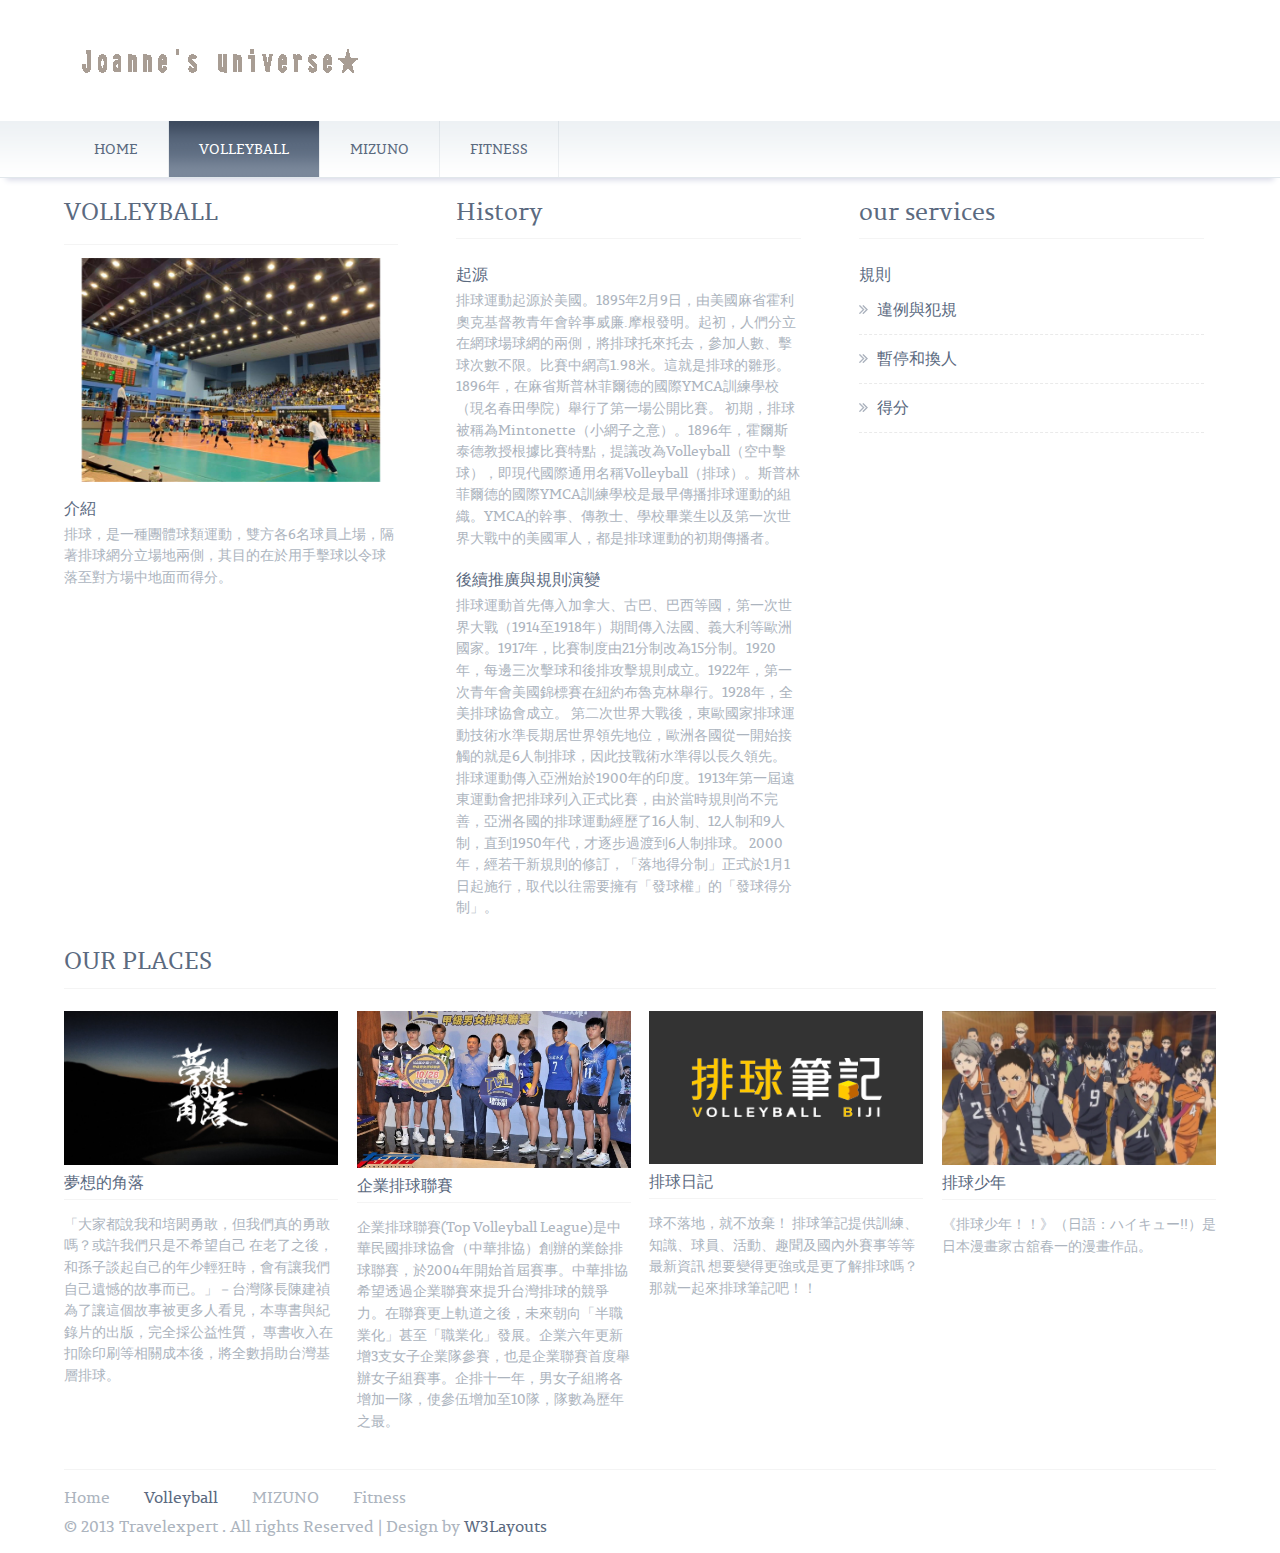
==== about.html @ 2498130f "B10456019" ====
<!--
Author: W3layouts
Author URL: http://w3layouts.com
License: Creative Commons Attribution 3.0 Unported
License URL: http://creativecommons.org/licenses/by/3.0/
-->
<!DOCTYPE HTML>
<html>
	<head>
		<title>Joanne's universe ♥</title>
		<link href="css/style.css" rel="stylesheet" type="text/css"  media="all" />
        <link rel="stylesheet" type="text/css" href="css/style1.css" />
        <link href='//fonts.googleapis.com/css?family=Open+Sans+Condensed:300|Playfair+Display:400italic' rel='stylesheet' type='text/css' />
	</head>
	<body>
		
		<!----start-wrap--->
		<div class="wrap">
			<!----start-header--->
			<div class="header">
				<!----start-logo--->
				<div class="logo">
					<a href="index.html"><img src="images/logo.png" title="logo" /></a>
				</div>
				<!----End-logo--->
				<!----start-contactinfo--->
				
				<div class="clear"> </div>
				<!----End-contactinfo--->
				</div>
				</div>
				<!----End-header--->
				<!---start-top-nav---->
				<div class="top-nav">
					<div class="wrap">
						<ul>
							<li><a href="index.html">Home</a></li>
							<li class="active"><a href="about.html">Volleyball</a></li>
							<li><a href="services.html">MIZUNO</a></li>
							<li><a href="pakages.html">Fitness</a></li>
							<div class="clear"> </div>
						</ul>
					</div>
				</div>
				<!---End-top-nav---->
				<!---start-content----->
				<div class="wrap">
					<div class="content">
						<div class="about-topgrid1">
											<h3>VOLLEYBALL</h3>
											<img src="images/03.jpg" title="name">
											<h4>介紹</h4>
											<p>排球，是一種團體球類運動，雙方各6名球員上場，隔著排球網分立場地兩側，其目的在於用手擊球以令球落至對方場中地面而得分。</p>
										</div>
						<div class="about-histore">
										<h3>History</h3>
										<h4>起源</h4>
										<p>排球運動起源於美國。1895年2月9日，由美國麻省霍利奧克基督教青年會幹事威廉.摩根發明。起初，人們分立在網球場球網的兩側，將排球托來托去，參加人數、擊球次數不限。比賽中網高1.98米。這就是排球的雛形。1896年，在麻省斯普林菲爾德的國際YMCA訓練學校（現名春田學院）舉行了第一場公開比賽。

												初期，排球被稱為Mintonette（小網子之意）。1896年，霍爾斯泰德教授根據比賽特點，提議改為Volleyball（空中擊球），即現代國際通用名稱Volleyball（排球）。斯普林菲爾德的國際YMCA訓練學校是最早傳播排球運動的組織。YMCA的幹事、傳教士、學校畢業生以及第一次世界大戰中的美國軍人，都是排球運動的初期傳播者。
												</p>
										<h4>後續推廣與規則演變</h4>
										<p>排球運動首先傳入加拿大、古巴、巴西等國，第一次世界大戰（1914至1918年）期間傳入法國、義大利等歐洲國家。1917年，比賽制度由21分制改為15分制。1920年，每邊三次擊球和後排攻擊規則成立。1922年，第一次青年會美國錦標賽在紐約布魯克林舉行。1928年，全美排球協會成立。

												第二次世界大戰後，東歐國家排球運動技術水準長期居世界領先地位，歐洲各國從一開始接觸的就是6人制排球，因此技戰術水準得以長久領先。
												
												排球運動傳入亞洲始於1900年的印度。1913年第一屆遠東運動會把排球列入正式比賽，由於當時規則尚不完善，亞洲各國的排球運動經歷了16人制、12人制和9人制，直到1950年代，才逐步過渡到6人制排球。
												
												2000年，經若干新規則的修訂，「落地得分制」正式於1月1日起施行，取代以往需要擁有「發球權」的「發球得分制」。
												</p>
										<!--<div class="historey-lines">
											<ul>
												<li><span>2010 &nbsp;-</span></li>
												<li><p>Lorem ipsum dolor sit amet, consectetuer adipiscing elit. Praesent vestibulum molestie lacus. Aeonummy hendrerit mauris. Phasellus porta. Fusce suscipit varius mi.</p></li>
												<div class="clear"> </div>
											</ul>
										</div>
										<div class="historey-lines">
											<ul>
												<li><span>2010 &nbsp;-</span></li>
												<li><p>Lorem ipsum dolor sit amet, consectetuer adipiscing elit. Praesent vestibulum molestie lacus. Aeonummy hendrerit mauris. Phasellus porta. Fusce suscipit varius mi.</p></li>
												<div class="clear"> </div>
											</ul>
										</div>
										<div class="historey-lines">
											<ul>
												<li><span>2010 &nbsp;-</span></li>
												<li><p>Lorem ipsum dolor sit amet, consectetuer adipiscing elit. Praesent vestibulum molestie lacus. Aeonummy hendrerit mauris. Phasellus porta. Fusce suscipit varius mi.</p></li>
												<div class="clear"> </div>
											</ul>
										</div>
										<div class="historey-lines">
											<ul>
												<li><span>2010 &nbsp;-</span></li>
												<li><p>Lorem ipsum dolor sit amet, consectetuer adipiscing elit. Praesent vestibulum molestie lacus. Aeonummy hendrerit mauris. Phasellus porta. Fusce suscipit varius mi.</p></li>
												<div class="clear"> </div>
											</ul>
										</div>
										<div class="historey-lines">
											<ul>
												<li><span>2010 &nbsp;-</span></li>
												<li><p>Lorem ipsum dolor sit amet, consectetuer adipiscing elit. Praesent vestibulum molestie lacus. Aeonummy hendrerit mauris. Phasellus porta. Fusce suscipit varius mi.</p></li>
												<div class="clear"> </div>
											</ul>
										</div>
										<div class="clear"> </div>-->
									</div>
						<div class="about-services">
										<h3>our services</h3>
										<h4>規則</h4>
										<!--<p>Praesent vestibulum molestie lacus. Aeonummy hendrerit mauris. Phasellus porta. Fusce suscipit varius mi. Morbi nunc odio, gida at, cursus nec, luctus a, lorem. Maecenas tristique orci ac sem. Duis ultricies pharetra magna. Donec accumsan malesuada orci. Donec sit amet eros.</p>-->
										<ul>
											<li><a href="#">違例與犯規</a></li>
											<li><a href="#">暫停和換人</a></li>
											<li><a href="#">得分</a></li>											
											<div class="clear"> </div>
										</ul>
									</div> 
									<div class="clear"> </div>
									<div class="ourteam">
										<h3>Our Places</h3>
										<div class="section group">
											<div class="grid_1_of_4 images_1_of_4">
												 <a href="https://www.youtube.com/channel/UC0bbcQIhD08zUk9poI3UHTw"><img src="images/t1.jpg"></a>
												 <h3>夢想的角落 </h3>
												 <p>「大家都說我和培閎勇敢，但我們真的勇敢嗎？或許我們只是不希望自己
														在老了之後，和孫子談起自己的年少輕狂時，會有讓我們自己遺憾的故事而已。」－台灣隊長陳建禎
														為了讓這個故事被更多人看見，本專書與紀錄片的出版，完全採公益性質，
														專書收入在扣除印刷等相關成本後，將全數捐助台灣基層排球。
														</p>
											</div>
											<div class="grid_1_of_4 images_1_of_4">
												 <a href="http://tvl.ctvba.org.tw/"><img src="images/t21.png"></a>
												 <h3>企業排球聯賽 </h3>
												 <p>企業排球聯賽(Top Volleyball League)是中華民國排球協會（中華排協）創辦的業餘排球聯賽，於2004年開始首屆賽事。中華排協希望透過企業聯賽來提升台灣排球的競爭力。在聯賽更上軌道之後，未來朝向「半職業化」甚至「職業化」發展。企業六年更新增3支女子企業隊參賽，也是企業聯賽首度舉辦女子組賽事。企排十一年，男女子組將各增加一隊，使參伍增加至10隊，隊數為歷年之最。</p>
											</div>
											<div class="grid_1_of_4 images_1_of_4">
												 <a href="https://www.facebook.com/volleyball.biji.co/"><img src="images/t3.png"></a>
												 <h3>排球日記 </h3>
												 <p>球不落地，就不放棄！
														排球筆記提供訓練、知識、球員、活動、趣聞及國內外賽事等等最新資訊
														想要變得更強或是更了解排球嗎？那就一起來排球筆記吧！！
														</p>
											</div>
											<div class="grid_1_of_4 images_1_of_4">
												 <a href="http://8maple.ru/86185/"><img src="images/t4.png"></a>
												 <h3>排球少年 </h3>
												 <p>《排球少年！！》（日語：ハイキュー!!）是日本漫畫家古舘春一的漫畫作品。</p>
											</div>
										</div>
									</div>
						<div class="clear"> </div>
				
					<div class="footer">
						<div class="footer-left">
							<ul>
								<li><a href="index.html">Home</a></li>
								<li class="corrent"><a href="about.html">Volleyball</a></li>
								<li><a href="services.html">MIZUNO</a></li>
								<li><a href="pakages.html">Fitness</a></li>
							</ul>
							<p>&copy 2013 Travelexpert . All rights Reserved | Design by <a href="http://w3layouts.com">W3Layouts</a></p>
						</div>
						<!--<div class="footer-right">
							<ul>
								<li><a href="#"><img src="images/facebook.png" title="Facebook" /></a></li>
								<li><a href="#"><img src="images/twitter.png" title="Twitter" /></a></li>
								<li><a href="#"><img src="images/gpluse.png" title="Google+" /></a></li>
								<li><a href="#"><img src="images/rss.png" title="Rss" /></a></li>
							</ul>
						</div>-->
						<div class="clear"> </div>
					</div>
				</div>
				<!----End-wrap--->
				</div>
	</body>
</html>
---- css/style.css ----
/*---
	Author: W3layouts
	Author URL: http://w3layouts.com
	License: Creative Commons Attribution 3.0 Unported
	License URL: http://creativecommons.org/licenses/by/3.0/
---*/
/* reset */
html,body,div,span,applet,object,iframe,h1,h2,h3,h4,h5,h6,p,blockquote,pre,a,abbr,acronym,address,big,cite,code,del,dfn,em,img,ins,kbd,q,s,samp,small,strike,strong,sub,sup,tt,var,b,u,i,dl,dt,dd,ol,nav ul,nav li,fieldset,form,label,legend,table,caption,tbody,tfoot,thead,tr,th,td,article,aside,canvas,details,embed,figure,figcaption,footer,header,hgroup,menu,nav,output,ruby,section,summary,time,mark,audio,video{margin:0;padding:0;border:0;font-size:100%;font:inherit;vertical-align:baseline;}
article, aside, details, figcaption, figure,footer, header, hgroup, menu, nav, section {display: block;}
ol,ul{list-style:none;margin:0px;padding:0px;}
blockquote,q{quotes:none;}
blockquote:before,blockquote:after,q:before,q:after{content:'';content:none;}
table{border-collapse:collapse;border-spacing:0;}
/* start editing from here */
a{text-decoration:none;}
.txt-rt{text-align:right;}/* text align right */
.txt-lt{text-align:left;}/* text align left */
.txt-center{text-align:center;}/* text align center */
.float-rt{float:right;}/* float right */
.float-lt{float:left;}/* float left */
.clear{clear:both;}/* clear float */
.pos-relative{position:relative;}/* Position Relative */
.pos-absolute{position:absolute;}/* Position Absolute */
.vertical-base{	vertical-align:baseline;}/* vertical align baseline */
.vertical-top{	vertical-align:top;}/* vertical align top */
nav.vertical ul li{	display:block;}/* vertical menu */
nav.horizontal ul li{	display: inline-block;}/* horizontal menu */
img{max-width:100%;}
/*end reset*/
@font-face {
    font-family: 'permianslabseriftypefaceRg';
    src: url('../fonts/PermianSlabSerifTypeface-webfont.eot');
    src: url('../fonts/PermianSlabSerifTypeface-webfont.eot?#iefix') format('embedded-opentype'),
         url('../fonts/PermianSlabSerifTypeface-webfont.woff') format('woff'),
         url('../fonts/PermianSlabSerifTypeface-webfont.ttf') format('truetype'),
         url('../fonts/PermianSlabSerifTypeface-webfont.svg#permianslabseriftypefaceRg') format('svg');
    font-weight: normal;
    font-style: normal;
}
.wrap{
	width:70%;
	margin:0 auto;
}
/*-- //banner styling ends here --*/
.callbacks_container {
	position: relative;
	width: 100%;
	}
  
  .callbacks {
	position: relative;
	list-style: none;
	overflow: hidden;
	width: 100%;
	padding: 0;
	margin: 0;
	}
  
  .callbacks li {
	position: absolute;
	width: 100%;
	left: 0;
	top: 0;
	}
  
  .callbacks img {
	display: block;
	background-size: cover;
	position: relative;
	z-index: 1;
	height: auto;
	width: 100%;
	border: 0;
	}
  .callbacks span {
	  color: #e6ebeb;
	  font-size: 32px;
	  font-weight: 700;
	  text-transform: uppercase
  }
  .callbacks .caption {
	  /* position: absolute; */
	  z-index: 2;
	  /* font-size: 16px; */
	  /* text-shadow: none; */
	  /* color: #b5a9a9; */
	  /* background:rgba(0, 0, 0, 0); */
	  /* left: 0; */
	  /* right: 0; */
	  /* bottom: 0;  */
	 /* padding: 20em 5em 0em; */
	  /* margin: 0; */
	  /* line-height: 2; */
	  /* max-width: none; */
	  /* width: 100%; */
	  /* top: 0; */
	}
  /* .caption h3 {
	  color: #e0b243;
	  /* background: rgba(0, 84, 152, 0.46); 
	  width: 41%;
	  margin: 0 auto;
	  font-size: 3em;
	  font-weight: 400;
	  text-transform: capitalize;
  } */
  .caption p{
	  padding-top: 1em;
	  line-height: 2;
	  color: #fff;
	  font-size: 1em;
	  text-transform: capitalize;
  }
  
  .callbacks_nav {
	position: absolute;
	-webkit-tap-highlight-color: rgba(0,0,0,0);
	top: 58%;
	left: 0;
	opacity: 0.7;
	z-index: 3;
	text-indent: -9999px;
	overflow: hidden;
	text-decoration: none;
	height: 61px;
	width: 38px;
	background: transparent url("../images/b.png") no-repeat left top;
	margin-top: -45px;
	}
  
  .callbacks_nav:active {
	opacity: 1.0;
	}
  
  .callbacks_nav.next {
	left: auto;
	background: transparent url("../images/c.png") no-repeat left top;
	background-position: right top;
	right: 0;
	}
  
  #slider3-pager a {
	display: inline-block;
  }
  
  #slider3-pager img {
	float: left;
  }
  
  #slider3-pager .rslides_here a {
	background: transparent;
	box-shadow: 0 0 0 2px #666;
  }
  
  #slider3-pager a {
	padding: 0;
  }
  /*-- //banner --*/  
/*---staret-header----*/
.header {
	padding: 20px 0px 32px 0px;
}
.logo{
	float:left;
	padding-top: 16px;
}
.contact-info{
	float:right;
	padding-top: 16px;
}
.contact-info p{
	font-family: 'permianslabseriftypefaceRg';
	font-size:1em;
	color:#5B6A7F;
}
.contact-info p span{
	font-size: 1.5em;
	color:#ADB4BF;
}
.contact-info p img{
	vertical-align:middle;
	padding-right:5px;
}
/*-----top-nav----*/
.top-nav ul li{
	display:inline-block;
	float:left;
	border-right: 1px ridge rgba(91, 106, 127, 0.1);
}
.top-nav ul li:nth-child(5){
	border-right:none;
}
.top-nav{
	background: url(../images/topnav_bg.png) 0 bottom repeat-x;
	border-bottom: 1px solid #e1e7eb;
	-webkit-box-shadow: 0 8px 6px -6px rgb(214, 216, 230);
	-moz-box-shadow: 0 8px 6px -6px rgb(214, 216, 230);
	box-shadow: 0 8px 6px -6px rgb(214, 216, 230);
}
.top-nav ul li a{
	font-size: 0.875em;
	font-family: 'permianslabseriftypefaceRg';
	color: #5b6a7f;
	font-weight: 700;
	display: block;
	text-transform: uppercase;
	padding: 19px 30px;
	line-height: 18px;
	position: relative;
	background: url(../images/spacer.png) 0 0 repeat;
	font-weight: normal;
	transition: 0.5s ease;
	-o-transition: 0.5s ease;
	-webkit-transition: 0.5s ease;
}
.top-nav li.active> a, .top-nav li> a:hover {
	color: #fff;
	background: url(../images/topnav_hover.png) 0 0 repeat-x #798799;
}
/*----image-slider----*/
/*---start--content---*/
/*  GRID OF THREE   ============================================================================= */
.section {
	clear: both;
	padding: 0px;
	margin: 0px;
}
.group:before,
.group:after {
    content:"";
    display:table;
}
.group:after {
    clear:both;
}
.group {
    zoom:1;
}
.col_1_of_3{
	display: block;
	float:left;
	margin: 1% 0 1% 1.6%;
	border: 1px solid rgba(192, 192, 192, 0.31);
	border-radius: 0.3em;
}
.col_1_of_3:first-child { margin-left: 0; }
.grid-head {
	border-bottom: 1px solid rgba(192, 192, 192, 0.33);
	padding: 0px 0px 15px 0px;
}
.span_1_of_3 {
	width: 32%;
	padding: 1.5% 0% 2.5% 0%;
	box-shadow: 0px 0px 10px rgba(238, 238, 238, 0.19);
}
.span_1_of_3  h3{
	color:#C94848;
	margin-bottom:0.5em;
	font-size:1.5em;
	line-height: 1.2;
	font-family:  MuseoSlab300, 'lucida sans unicode', 'lucida grande', 'Trebuchet MS', verdana, arial, helvetica, helve, sans-serif;
	font-weight : normal;
	margin-top: 0px;
	letter-spacing: -1px;
}

.span_1_of_3  p  {
	font-size:0.8125em;
	color: #333;
	line-height: 1.5em;
	font-family : verdana, arial, helvetica, helve, sans-serif; 	
}

/***** Media Quries *****/
@media only screen and (max-width: 1024px) {
	.wrap{
		width:95%;
	}	
}
/*  GO FULL WIDTH AT LESS THAN 640 PIXELS */
@media only screen and (max-width: 640px) and (min-width: 480px) {
	.wrap{
		width:95%;
	}
	.col_1_of_3{ 
		margin: 1% 0 1% 0%;
	}
	.span_1_of_3 {
		width:94%;
		padding:3%;  
	}
}

/*  GO FULL WIDTH AT LESS THAN 480 PIXELS */
@media only screen and (max-width: 480px) {
     
     .wrap{
		width:95%;
	}		
	.col_1_of_3{ 
		margin: 1% 0 1% 0%;
	}
	.span_1_of_3 {
		width:92%;
		padding:4%;
	}
	.callbacks_nav {
		top: 66%;
	}
}
/*---grids----*/
.grids h5{
	font-size: 1.5em;
	color: rgb(42, 47, 54);
	border-bottom: 1px solid rgba(80, 78, 78, 0.18);
	font-family: 'permianslabseriftypefaceRg';
	padding: 0px 0px 10px 0px;
	margin-bottom: 10px;
}
.grids h4{
	color: rgb(42, 47, 54);
	font-family: 'permianslabseriftypefaceRg';
}
.grid-icon{
	float: left;
	width: 44%;
	text-align: center;
}
.grid-info{
	float:right;
	width: 56%;
}
.grid-info p,.grid-info span,.grid-info h4{
	font-family: 'permianslabseriftypefaceRg';
	font-size: 1em;
	color: #5B6A7F;
}
.grid-info span{
	font-size:1.8em;
}
.grid-info h4 lable{
	font-size:1.5em;
}
.grid-liks ul li a{
	display:block;
	font-family: 'permianslabseriftypefaceRg';
	font-size: 1em;
	color: #ACB4BE;
	padding: 2px 0px 5px 0px;
	transition: 0.5s ease;
	-o-transition: 0.5s ease;
	-webkit-transition: 0.5s ease;
}
.grid-liks ul li a:hover{
	color:#5B6A7F;
}
.grid-liks ul li{
	background: url(../images/marker.png) 0 10px no-repeat;
	padding-left: 18px
}
.grid-liks {
	padding: 15px 44px;
}
.grid-alink{
	text-align:center;
}
.grid-alink a{
	font-family: 'permianslabseriftypefaceRg';
	font-size: 1em;
	color: #5B6A7F;
	text-transform:uppercase;
	margin-top: 15px;
	background: url(../images/btn_bg.png) 0 0 repeat-x #f2f5f7;
	display: inline-block;
	font-size: 15px;
	font-weight: bold;
	color: #5b6a7f;
	line-height: 18px;
	padding: 12px 18px 11px 20px;
	border: 1px solid #cad4dc;
	border-radius: 1px;
	border-top-color: #e1e7eb;
	transition: 0.5s ease;
	-o-transition: 0.5s ease;
	-webkit-transition: 0.5s ease;
}
.grid-alink a:hover{
	background: #465467;
	color: #fff;
	border-color: #465467;
	border-top-color: #2d3643;
}
.grid-alink a span{
	background: url(../images/marker1.png) 16% 66% no-repeat;
	height: 18px;
	width: 16px;
	vertical-align: bottom;
	display: inline-block;
}
.grid-alink a:hover span{
	background: url(../images/marker2.png) 16% 66% no-repeat;
}
.grids {
	padding-top: 30px;
}
/*---boxs----*/
/*  GRID OF THREE   ============================================================================= */
.section {
	clear: both;
	padding: 0px;
	margin: 0px;
}
.group:before,
.group:after {
    content:"";
    display:table;
}
.group:after {
    clear:both;
}
.group {
    zoom:1;
}
.grid_1_of_3{
	display: block;
	float:left;
	margin: 1% 0 1% 1.6%;
}
.grid_1_of_3:first-child { 
	margin-left: 0; 
} 
.images_1_of_3 {
	width: 32.2%;
	padding:1.5% 0; 
}
.images_1_of_3  img {
	max-width:100%;
	display:block;
}
.images_1_of_3  h3{
	font-family: 'permianslabseriftypefaceRg';
	font-size: 1.5em;
	color: #5B6A7F;
	border-bottom: 1px solid rgba(192, 192, 192, 0.18);
	padding-bottom: 5px;
	margin-bottom: 5px;
}
.images_1_of_3 span{
	display: block;
	font-family: 'permianslabseriftypefaceRg';
	font-size: 1em;
	color: #5B6A7F;
	padding: 2px 0px 1px 0px;
	transition: 0.5s ease;
	-o-transition: 0.5s ease;
	-webkit-transition: 0.5s ease;
}
.images_1_of_3 ul li a{
	display: block;
	font-family: 'permianslabseriftypefaceRg';
	font-size: 1em;
	color: #5B6A7F;
	padding: 2px 0px 5px 0px;
	transition: 0.5s ease;
	-o-transition: 0.5s ease;
	-webkit-transition: 0.5s ease;
}
.images_1_of_3 ul li a:hover{
	color: #ACB4BE;
}
.images_1_of_3 ul li{
	border-bottom: 1px dashed rgba(192, 192, 192, 0.33);
	background: url(../images/marker02.png) 0 19px no-repeat;
	padding: 9px 10px 8px 18px;
}
.images_1_of_3 ul li:hover{
	background: url(../images/marker020.png) 0 19px no-repeat;
}
.images_1_of_3  p  {
	display: block;
	font-family: 'permianslabseriftypefaceRg';
	font-size: 1em;
	color: #ACB4BE;
	padding: 2px 0px 5px 0px;
	line-height: 1.8em;	
}
.images_1_of_3 .button{
	margin-top:.3em;
	line-height:1.9em;
}
.images_1_of_3 .button a{
	    font-size:0.875em;
		font-family: 'permianslabseriftypefaceRg';
		color: #5B6A7F;
		text-transform: uppercase;
		margin-top: 15px;
		background: url(../images/btn_bg.png) 0 0 repeat-x #f2f5f7;
		display: inline-block;
		font-weight: bold;
		color: #5b6a7f;
		line-height: 18px;
		padding: 12px 18px 11px 20px;
		border: 1px solid #cad4dc;
		border-radius: 1px;
		border-top-color: #e1e7eb;
		transition: 0.5s ease;
		-o-transition: 0.5s ease;
		-webkit-transition: 0.5s ease;
}
.images_1_of_3 .button a:hover{
	   background: #465467;
		color: #fff;
		border-color: #465467;
		border-top-color: #2d3643;
}

/***** Media Quries *****/
@media only screen and (max-width: 1024px) {
	.wrap{
		width:90%;
	}	
}
/*  GO FULL WIDTH AT LESS THAN 640 PIXELS */
@media only screen and (max-width: 640px) {
	
	.wrap{
		width:95%;
	}
	.grid_1_of_3{ 
		margin: 2% 0 2% 0%;
	}
	
	.images_1_of_3 {
		width:94%;
		padding:3%;
	}
}

/*  GO FULL WIDTH AT LESS THAN 480 PIXELS */
@media only screen and (max-width: 480px) {
	
	.wrap{
		width:95%;
	}
	.grid_1_of_3{ 
		margin: 2% 0 2% 0%;
	}	
	.images_1_of_3 {
		width:92%;
		padding:4%;
	}
}
/*---footer---*/
.footer{
	border-top: 1px solid rgba(192, 192, 192, 0.18);
	padding: 15px 0px;
}
.footer-left{
	float:left;
}
.footer-left ul{
	display:block;
}
.footer-left ul li{
	display:inline-block;
}
.footer-left ul li a{
	font-family: 'permianslabseriftypefaceRg';
	font-size: 1em;
	color: #ACB4BE;
	padding: 0px 30px 0px 0px;
	transition: 0.5s ease;
	-o-transition: 0.5s ease;
	-webkit-transition: 0.5s ease;
}
.footer-left p{
	font-family: 'permianslabseriftypefaceRg';
	font-size: 1em;
	color: #ACB4BE;
	padding: 0px 30px 0px 0px;
	transition: 0.5s ease;
	-o-transition: 0.5s ease;
	-webkit-transition: 0.5s ease;
	margin-top: 5px;
}
.footer-left p a{
	color:#5B6A7F;
}
.footer-left li.corrent> a, .footer-left li> a:hover {
	color: #5B6A7F;
}
.footer-right{
	float:right;
	margin-top: 17px;
}
.footer-right a{
	display:inline-block;
}
.footer-right ul li{
	padding: 0px 4px;
	display:inline-block;
}
/*---about----*/
/*---about---*/
.about-top-pagination{
	background: #BCBAB9;
	padding: 5px 10px;
}
.about-top-pagination ul li{
	display:inline-block;
}
.about-top-pagination ul li a{
	color:#797979;
	font-family: 'permianslabseriftypefaceRg';
	font-size: 12px;
}
.about-top-pagination ul li a span{
	color:#fff;
}
.about{
	background:#fff;
}
.about-topgrid1{
	width: 29%;
	float: left;
	margin-right: 5%;
}
.about h5{
	color: #000;
	font-family: 'permianslabseriftypefaceRg';
	font-size: 30px;
	padding: 10px 0px;
}
.about-topgrid1 h3{
	font-size: 1.5em;
	color: #5B6A7F;
	border-bottom: 1px solid rgba(192, 192, 192, 0.18);
	font-family: 'permianslabseriftypefaceRg';
	padding: 15px 0px 15px 0px;
	margin-bottom: 13px;
}
.about-topgrid1 h4{
	font-size: 1em;
	color: #5B6A7F;
	font-family: 'permianslabseriftypefaceRg';
	padding: 10px 0px 0px 0px;
}
.about-topgrid1 p{
	line-height: 1.5em;
	padding: 4px 0px 8px 0px;
	font-family: 'permianslabseriftypefaceRg';
	font-size: 0.9em;
	color: #ACB4BE;
}
/*----about-histore----*/
.about-histore{
	float:left;
	width:30%;
}
.about-histore h3{
	font-size: 1.5em;
	color: #5B6A7F;
	border-bottom: 1px solid rgba(192, 192, 192, 0.18);
	font-family: 'permianslabseriftypefaceRg';
	padding: 15px 0px 9px 0px;
	margin-bottom: 13px;
}
.about-histore h4{
	font-size: 1em;
	color: #5B6A7F;
	font-family: 'permianslabseriftypefaceRg';
	padding: 10px 0px 0px 0px;
}
.about-histore p{
	line-height: 1.5em;
	padding: 4px 0px 8px 0px;
	font-family: 'permianslabseriftypefaceRg';
	font-size: 0.9em;
	color: #ACB4BE;
}
/*.about-histore ul li span{
	color: #5B6A7F;
	font-family: 'permianslabseriftypefaceRg';
	font-size: 14px;
	padding: 15px 0px 15px 0px;
	margin-bottom: 13px;
	float: left;
	width: 15%;
}
.about-histore ul li p{
	line-height: 1.5em;
	padding: 4px 0px 8px 0px;
	font-family: 'permianslabseriftypefaceRg';
	font-size: 0.9em;
	color: #ACB4BE;
	float: right;
	width: 83%;
}*/
/*----about-services---*/
.about-services h3{
	font-size: 1.5em;
	color: #5B6A7F;
	border-bottom: 1px solid rgba(192, 192, 192, 0.18);
	font-family: 'permianslabseriftypefaceRg';
	padding: 15px 0px 9px 0px;
	margin-bottom: 13px;
}
.about-services h4{
	font-size: 1em;
	color: #5B6A7F;
	font-family: 'permianslabseriftypefaceRg';
	padding: 10px 0px 0px 0px;
}
.about-services p{
	line-height: 1.5em;
	padding: 4px 0px 8px 0px;
	font-family: 'permianslabseriftypefaceRg';
	font-size: 0.9em;
	color: #ACB4BE;
}
.about-services ul li a img{
	vertical-align:middle;
}
.about-services{
	width:30%;
	float:left;
	margin-left:5%;
}
.about-services ul li a{
	display: block;
	font-family: 'permianslabseriftypefaceRg';
	font-size: 1em;
	color: #5B6A7F;
	padding: 2px 0px 5px 0px;
	transition: 0.5s ease;
	-o-transition: 0.5s ease;
	-webkit-transition: 0.5s ease;
}
.about-services ul li a:hover{
	color: #ACB4BE;
}
.about-services ul li{
	border-bottom: 1px dashed rgba(192, 192, 192, 0.33);
	background: url(../images/marker02.png) 0 19px no-repeat;
	padding: 9px 10px 8px 18px;
}
.about-services ul li:hover{
	background: url(../images/marker020.png) 0 19px no-repeat;
}
/*---our team---*/
.ourteam h3{
	font-size: 1.5em;
	color: #5B6A7F;
	border-bottom: 1px solid rgba(192, 192, 192, 0.18);
	font-family: 'permianslabseriftypefaceRg';
	padding: 15px 0px 10px 0px;
	margin-bottom: 10px;
	text-transform: uppercase;
}
/*  GRID OF Four   ============================================================================= */
.section {
	clear: both;
	padding: 0px;
	margin: 0px;
}
.group:before,
.group:after {
    content:"";
    display:table;
}
.group:after {
    clear:both;
}
.group {
    zoom:1;
}
.grid_1_of_4{
	display: block;
	float:left;
	margin: 0% 0 1% 1.6%;
}
.grid_1_of_4:first-child { 
	margin-left: 0; 
}
.grids-topgrid1{
	width: 28%;
	float: left;
	margin-right: 5%;
}
.grids-topgrid1 h3{
	font-size: 1.5em;
	color: #5B6A7F;
	border-bottom: 1px solid rgba(192, 192, 192, 0.18);
	font-family: 'permianslabseriftypefaceRg';
	padding: 15px 0px 15px 0px;
	margin-bottom: 13px;
}
.grids-topgrid1 h4{
	font-size: 1em;
	color: #5B6A7F;
	font-family: 'permianslabseriftypefaceRg';
	padding: 10px 0px 0px 0px;
}
.grids-topgrid1 p{
	line-height: 1.5em;
	padding: 4px 0px 8px 0px;
	font-family: 'permianslabseriftypefaceRg';
	font-size: 0.9em;
	color: #ACB4BE;
} 
.images_1_of_4 {
	width: 23.8%;
	padding: 1% 0% 1.5% 0px;
}
.images_1_of_4  img{
	max-width:100%;
	display:block;
}
.images_1_of_4  h3{
	display: block;
	font-family: 'permianslabseriftypefaceRg';
	font-size: 1em;
	color: #5B6A7F;
	padding: 5px 0px 5px 0px;
	transition: 0.5s ease;
	-o-transition: 0.5s ease;
	-webkit-transition: 0.5s ease;
	text-transform: uppercase;
}
.images_1_of_4  p {
	line-height: 1.5em;
	padding: 4px 0px 8px 0px;
	font-family: 'permianslabseriftypefaceRg';
	font-size: 0.9em;
	color: #ACB4BE;
}
.images_1_of_4  p a{
	color:#5B6A7F;
}
.images_1_of_4  p a:hover{
	color:#797979;
}
.images_1_of_4 .button{
	margin-top:.3em;
	line-height:1.9em;
}
.images_1_of_4 .button a{
		padding:6px 10px;
		font-size:0.8em;
		font-family: Arial, "Helvetica Neue", "Helvetica", Tahoma, Verdana, sans-serif;
		border: 1px solid rgba(0,0,0,0.1);
  		box-shadow: inset 0 1px 0 rgba(255,255,255,0.7);
        background        : #3f4040;       
        color             : #fff;
        text-shadow       : 0 1px 0 rgba(0, 0, 0, 0.4); 
        -webkit-box-shadow: 0 1px rgba(255, 255, 255, 0.2) inset, 0 2px 2px -1px rgba(0, 0, 0, 0.3);
		-moz-box-shadow: 0 1px rgba(255,255,255,0.2) inset, 0 2px 2px -1px rgba(0,0,0,0.3);
		box-shadow: 0 1px rgba(255, 255, 255, 0.2) inset, 0 2px 2px -1px rgba(0, 0, 0, 0.3);
		-moz-border-radius: 3px;
		-webkit-border-radius: 3px;
		border-radius: 3px;
}
.images_1_of_4 .button a:hover{
	    border: 1px solid #303030;
        background: #525252;
        text-decoration:none;
}

/***** Media Quries *****/
@media only screen and (max-width: 1024px) {
	.wrap{
		width:90%;
	}	
}
/*  GO FULL WIDTH AT LESS THAN 640 PIXELS */
@media only screen and (max-width: 640px) {
	
	.wrap{
		width:95%;
	}
	.grid_1_of_4{ 
		margin: 2% 0 2% 0%;
	}	
	.images_1_of_4 {
		width:94%;
		padding:3%;
	}
}

/*  GO FULL WIDTH AT LESS THAN 480 PIXELS */
@media only screen and (max-width: 480px) {
	
	.wrap{
		width:95%;
	}
	.grid_1_of_4{ 
		margin: 2% 0 2% 0%;
	}	
	.images_1_of_4 {
		width:92%;
		padding:4%;
	}
}
/*---services----*/
.service-content h3{
	font-size: 1.5em;
	color: #5B6A7F;
	border-bottom: 1px solid rgba(192, 192, 192, 0.18);
	font-family: 'permianslabseriftypefaceRg';
	padding: 15px 0px 10px 0px;
	margin-bottom: 10px;
}
.service-content ul li{
	display: block;
}
.service-content ul li span{
	width: 7%;
	float: left;
	font-size: 2.5em;
	color: #5B6A7F;
	font-family: 'permianslabseriftypefaceRg';
}
.service-content ul li p{
	float:right;
	width: 63%;
	display: block;
	font-family: 'permianslabseriftypefaceRg';
	font-size: 1em;
	color: #ACB4BE;
	padding: 2px 0px 5px 0px;
	line-height: 1.7em;
}
.service-content ul li p a{
	font-size: 1.2em;
	color: #5B6A7F;
	font-family: 'permianslabseriftypefaceRg';
	display: block;
}
.service-content{
	float:right;
	width: 74.5%;
}
.service-content img{
	float: left;
	width: 29%;
}
.service-content ul{
	padding-bottom:5px;
}
.services-sidebar{
	float:left;
	width:23%;
}
.services-sidebar h3{
	font-size: 1.5em;
	color: #5B6A7F;
	border-bottom: 1px solid rgba(192, 192, 192, 0.18);
	font-family: 'permianslabseriftypefaceRg';
	padding: 15px 0px 10px 0px;
	margin-bottom: 10px;
}
.services-sidebar h4{
	font-size: 1em;
	color: #5B6A7F;
	font-family: 'permianslabseriftypefaceRg';
	padding: 10px 0px 0px 0px;
}
.services-sidebar p{
	line-height: 1.5em;
	padding: 4px 0px 8px 0px;
	font-family: 'permianslabseriftypefaceRg';
	font-size: 0.9em;
	color: #ACB4BE;
}
.services-sidebar ul li a{
	display: block;
	font-family: 'permianslabseriftypefaceRg';
	font-size: 1em;
	color: #5B6A7F;
	padding: 2px 0px 5px 0px;
	transition: 0.5s ease;
	-o-transition: 0.5s ease;
	-webkit-transition: 0.5s ease;
}
.services-sidebar ul li a:hover{
	color: #ACB4BE;
}
.services-sidebar ul li {
	border-bottom: 1px dashed rgba(192, 192, 192, 0.33);
	background: url(../images/marker02.png) 0 19px no-repeat;
	padding: 9px 10px 8px 18px;
}
.services-sidebar ul li:hover{
	background: url(../images/marker020.png) 0 19px no-repeat;
}
/*----contact-----*/
/*  Contact Form  ============================================================================= */
.section {
	clear: both;
	padding: 0px;
	margin: 0px;
}
.group:before,
.group:after {
    content:"";
    display:table;
}
.group:after {
    clear:both;
}
.group {
    zoom:1;
}
.col{
	display: block;
	float:left;
	margin: 1% 0 1% 1.6%;
}
.col:first-child{
	margin-left:0;
}	
.span_2_of_3 {
	width: 63.1%;
	padding:1.5%; 
}
.span_1_of_3 {
	width: 29%;
	padding:1.5%; 
}
.span_2_of_3  h3,
.span_1_of_3  h3 {
	font-size: 1.5em;
	color: #5B6A7F;
	border-bottom: 1px solid rgba(192, 192, 192, 0.18);
	font-family: 'permianslabseriftypefaceRg';
	padding: 0px 0px 10px 0px;
	margin-bottom: 10px;
}
.contact-form{
	position:relative;
	padding-bottom:30px;
}
.contact-form div{
	padding:5px 0;
}
.contact-form span{
	display: block;
	font-family: 'permianslabseriftypefaceRg';
	font-size: 1em;
	color: #ACB4BE;
	padding: 2px 0px 5px 0px;
	transition: 0.5s ease;
	-o-transition: 0.5s ease;
	-webkit-transition: 0.5s ease;
}
.contact-form input[type="text"],.contact-form textarea{
		    padding:8px;
			display:block;
			width:98%;
			background:#fcfcfc;
			border: none;
			outline:none;
			font-family: 'permianslabseriftypefaceRg';
			font-size: 1em;
			color: #ACB4BE;
			box-shadow: inset 0px 0px 3px #999;
			-webkit-box-shadow: inset 0px 0px 3px #999;
			-moz-box-shadow: inset 0px 0px 3px #999;
			-o-box-shadow: inset 0px 0px 3px #999;
			-webkit-appearance:none;
}
.contact-form textarea{
		resize:none;
		height:120px;		
}
.contact-form input[type="submit"]{
	font-size: 0.875em;
	font-family: 'permianslabseriftypefaceRg';
	color: #5B6A7F;
	text-transform: uppercase;
	margin-top: 15px;
	background: url(../images/btn_bg.png) 0 0 repeat-x #f2f5f7;
	display: inline-block;
	font-weight: bold;
	color: #5b6a7f;
	line-height: 18px;
	padding: 12px 18px 11px 20px;
	border: 1px solid #cad4dc;
	border-radius: 1px;
	border-top-color: #e1e7eb;
	transition: 0.5s ease;
	-o-transition: 0.5s ease;
	-webkit-transition: 0.5s ease;
	cursor:pointer;
}
.contact-form input[type="submit"]:hover{
	background: #465467;
	color: #fff;
	border-color: #465467;
	border-top-color: #2d3643;
}
.contact-form input[type="submit"]:active{
	background: #465467;
	color: #fff;
	border-color: #465467;
	border-top-color: #2d3643;
}
.company_address{
	padding-top:26px;
}
.company_address p{
	display: block;
	font-family: 'permianslabseriftypefaceRg';
	font-size: 1em;
	color: #ACB4BE;
	padding: 2px 0px 5px 0px;
	transition: 0.5s ease;
	-o-transition: 0.5s ease;
	-webkit-transition: 0.5s ease;
}
.company_address p span a{
	text-decoration:underline;
	color:#5B6A7F;
	cursor:pointer;
}
.company_address p span{
	text-decoration:underline;
	color:#5B6A7F;
	cursor:pointer;
}
.map{
	border:1px solid #C7C7C7;
	margin-bottom:15px;
}

/***** Media Quries *****/
@media only screen and (max-width: 1024px) {
	.wrap{
		width:95%;
	}	
}
/*  GO FULL WIDTH AT LESS THAN 800 PIXELS */

@media only screen and (max-width: 800px) {
	.wrap{
		width:95%;
	}
	.span_2_of_3 {
		width:94%;
		padding:3%; 
	}
	.col{ 
		margin: 1% 0 1% 0%;
	}
	.span_1_of_3 {
		width:94%;
		padding:3%; 
	}
}

/*  GO FULL WIDTH AT LESS THAN 640 PIXELS */

@media only screen and (max-width: 640px) and (min-width: 480px) {
	.wrap{
		width:95%;
	}
	.span_2_of_3 {
		width:94%;
		padding:3%; 
	}
	.col{ 
		margin: 1% 0 1% 0%;
	}
	.span_1_of_3 {
		width:94%;
		padding:3%; 
	}
   
   .contact-form input[type="text"],.contact-form textarea{
		width:97%;
	}
}
/*  GO FULL WIDTH AT LESS THAN 480 PIXELS */

@media only screen and (max-width: 480px) {
	.wrap{
		width:95%;
	}
	.span_2_of_3 {
		width:90%;
		padding:5%; 
	}
	.col { 
		margin: 1% 0 1% 0%;
	}
	.span_1_of_3 {
		width:90%;
		padding:5%; 
	}
	.contact-form input[type="text"],.contact-form textarea{
		width:92%;
	}
}
/*----responsive-design-----*/
@media only screen and (max-width: 1366px) and (min-width: 1280px) {
	.wrap{
		width:90%;
	}
}
@media only screen and (max-width: 1280px) and (min-width: 1024px) {
	.wrap{
		width:90%;
	}
}

@media only screen and (max-width: 1024px) and (min-width: 768px) {
	.wrap{
		width:90%;
	}
	.grid-liks {
		padding: 15px 24px;
	}
	
}
@media only screen and (max-width: 768px) and (min-width: 640px) {
	.wrap{
		width:90%;
	}
	.grid-liks {
		padding: 15px 24px;
	}
}
@media only screen and (max-width: 991px) {
	.grid-liks {
		padding: 15px 10px;
	}
}
@media only screen and (max-width: 800px) {
	.about-topgrid1,.about-histore,.about-services,.grids-topgrid1,.service-content,.services-sidebar {
		width: 100%;
		float: left;
		margin-right: 5%;
	}
	.images_1_of_3 {
		width: 95%;
		padding: 1.5% 0;
	}
}
@media only screen and (max-width: 736px) {
	.service-content {
		float: right;
		width: 100%;
	}
	.services-sidebar {
		float: left;
		width: 100%;
	}
	.service-content ul li span {
		width: 8%;
		font-size: 2.5em;
	}
	.service-content ul li p {
		float: right;
		width: 91.5%;
	}
}
@media only screen and (max-width: 667px) {
	.top-nav ul li a {
		padding: 19px 28px;
	}
	.images_1_of_4 {
		width: 47.8%;
	}
}
@media only screen and (max-width: 640px) {
	.top-nav ul li a {
		padding: 19px 25px;
	}
	.footer-right,.footer-left {
		float: none;
		width: 100%;
		text-align: center;
	}
	.images_1_of_4 {
		width: 43%;
	}
}
@media only screen and (max-width: 600px) {
	.about-topgrid1, .about-histore, .about-services,.grids-topgrid1,.service-content,.services-sidebar {
		width: 97%;
		float: left;
		margin-right: 0%;
	}
	.service-content ul li p a {
		font-size: 1.1em;
	}
	.service-content ul li span {
		width: 6%;
		font-size: 2em;
	}
}
@media only screen and (max-width: 568px) {
	.top-nav ul li a {
		padding: 19px 21px;
	}
}
@media only screen and (max-width: 480px) {
	.top-nav ul li a {
		padding: 14px 13px;
	}
	.logo {
		float: none;
		text-align: center;
		padding-top: 0px;
	}
	.contact-info {
		float: none;
		text-align: center;
	}
	.contact-info p span {
		font-size: 1.2em;
	}
	.images_1_of_4 {
		width: 92%;
	}
}
@media only screen and (max-width: 414px) {
	.top-nav ul li a {
		padding: 14px 7px;
	}
}
@media only screen and (max-width: 384px) {
	.grid-info span {
		font-size: 1.5em;
	}
	.top-nav ul li a {
		padding: 14px 4px;
	}
}
@media only screen and (max-width: 375px) {
	.top-nav ul li a {
		padding: 14px 24px;
	}
}
@media only screen and (max-width: 320px) {
	.top-nav ul li a {
		padding: 14px 20px;
	}
}
---- css/style1.css ----
/*---
	Author: W3layouts
	Author URL: http://w3layouts.com
	License: Creative Commons Attribution 3.0 Unported
	License URL: http://creativecommons.org/licenses/by/3.0/
---*/
.ei-slider{
	position: relative;
	width: 100%;
	max-width: 1920px;
	height: 450px;
	margin: 0 auto;
}
.ei-slider-loading{
	width: 100%;
	height: 100%;
	position: absolute;
	top: 0px;
	left: 0px;
	z-index:999;
	background:#fff;
	color: #fff;
	text-align: center;
	line-height: 400px;
}
.ei-slider-large{
	height: 100%;
	width: 100%;
	position:relative;
	overflow: hidden;
}
.ei-slider-large li{
	position: absolute;
	top: 0px;
	left: 0px;
	overflow: hidden;
	height: 100%;
	width: 100%;
}
.ei-slider-large li img{
	width: 100%;
}
.ei-title{
	position: absolute;
	right: 40%;
	top: 34%;
	text-align: center;
}
.ei-title h2{
	font-size: 40px;
	line-height: 50px;
	font-family: 'Open Sans Condensed', sans-serif;
	color: #FFFFFF;
}
.ei-title h3{
	font-size: 70px;
	line-height: 70px;
	font-family: 'Open Sans Condensed', sans-serif;
	text-transform: uppercase;
	color: #FFFFFF;
}
.ei-title a{
	font-size: 0.875em;
	font-family: 'permianslabseriftypefaceRg';
	color: #5B6A7F;
	text-transform: uppercase;
	margin-top: 15px;
	background: url(../images/btn_bg.png) 0 0 repeat-x #f2f5f7;
	display: inline-block;
	font-weight: bold;
	color: #5b6a7f;
	line-height: 18px;
	padding: 12px 18px 11px 20px;
	border: 1px solid #cad4dc;
	border-radius: 1px;
	border-top-color: #e1e7eb;
	transition: 0.5s ease;
	-o-transition: 0.5s ease;
	-webkit-transition: 0.5s ease;
}
.ei-title a:hover{
	background: #465467;
	color: #fff;
	border-color: #465467;
	border-top-color: #2d3643;
}
.ei-slider-thumbs{
	height: 13px;
	margin: 0 auto;
	position: relative;
}
.ei-slider-thumbs li{
	position: relative;
	float: left;
	height: 100%;
}
.ei-slider-thumbs li.ei-slider-element{
	top: 0px;
	left: 0px;
	position: absolute;
	height: 100%;
	z-index: 10;
	text-indent: -9000px;
	background: #5B6A7F;
	background: #5B6A7F;
}
.ei-slider-thumbs li a{
	display: block;
	text-indent: -9000px;
	background: #ACB4BE ;
	width: 100%;
	height: 100%;
	cursor: pointer;
	-webkit-box-shadow: 
        0px 1px 1px 0px rgba(0,0,0,0.3), 
        0px 1px 0px 1px rgba(255,255,255,0.5);
	-moz-box-shadow: 
        0px 1px 1px 0px rgba(0,0,0,0.3), 
        0px 1px 0px 1px rgba(255,255,255,0.5);
	box-shadow: 
        0px 1px 1px 0px rgba(0,0,0,0.3), 
        0px 1px 0px 1px rgba(255,255,255,0.5);
	-webkit-transition: background 0.2s ease;
    -moz-transition: background 0.2s ease;
    -o-transition: background 0.2s ease;
    -ms-transition: background 0.2s ease;
    transition: background 0.2s ease;
}
.ei-slider-thumbs li a:hover{
	background-color: #f0f0f0;
}
.ei-slider-thumbs li img{
	position: absolute;
	bottom: 50px;
	opacity: 0;
	z-index: 999;
	max-width: 100%;
	-webkit-transition: all 0.4s ease;
    -moz-transition: all 0.4s ease;
    -o-transition: all 0.4s ease;
    -ms-transition: all 0.4s ease;
    transition: all 0.4s ease;
	-webkit-box-reflect: 
        below 0px -webkit-gradient(
            linear, 
            left top, 
            left bottom, 
            from(transparent), 
            color-stop(50%, transparent), 
            to(rgba(255,255,255,0.3))
            );
	-ms-filter: "progid:DXImageTransform.Microsoft.Alpha(Opacity=0)";
}
.ei-slider-thumbs li:hover img{
	opacity: 1;
	bottom: 13px;
	-ms-filter: "progid:DXImageTransform.Microsoft.Alpha(Opacity=100)";
}

@media screen and (max-width: 1080px) {
	.ei-slider-large li img{
		margin:0 !important;
	}
	.ei-title {
		right: 32%;
	}
}
@media screen and (max-width: 830px) {
	
/*.ei-title{
		position: absolute;
		right: 0px;
		margin-right: 0px;
		width: 100%;
		text-align: center;
		top: auto;
		bottom: 10px;
		background: #fff;
		background: rgba(255,255,255,0.9);
		padding: 5px 0;
	}
*/
	.ei-slider-large li img{
		margin:0 !important;
		height:100% !important;
	}
	.ei-title h2, .ei-title h3{
		text-align: center;
	}
	
}
@media screen and (max-width: 800px) {
	.ei-title {
		top: 23%;
	}
	.ei-title h3 {
		font-size: 63px;
	}
}
@media screen and (max-width: 768px) {
	.ei-title h3 {
		font-size: 58px;
	}
	.ei-title h2 {
		font-size: 36px;
	}
}
@media screen and (max-width: 667px) {
	.ei-slider {
		height: 350px;
		margin: 0 auto;
	}
	.ei-title h3 {
		font-size: 52px;
	}
	.ei-title h2 {
		font-size: 33px;
	}
	.ei-title a{
		padding:10px 13px 10px 12px;
		font-size: 0.8em;
	}
}
@media screen and (max-width: 640px) {
	.ei-title h3 {
		font-size: 47px;
	}
	.ei-title h2 {
		font-size: 31px;
	}
	.ei-title a{
		padding:8px 13px;
		font-size: 0.7em;
	}
}
@media screen and (max-width:600px) {
	
	.ei-title h3 {
		line-height: 51px;
	}
}
@media screen and (max-width: 568px) {
		
	.ei-title {
		top: 14%;
	}
}
@media screen and (max-width: 568px) {
	.ei-slider {
		height: 300px;
	}
	.ei-title h3 {
		font-size: 44px;
	}
}
@media screen and (max-width: 480px) {
	.ei-slider {
		height: 260px;
	}
	.ei-title h3 {
		font-size: 37px;
		line-height: 43px;
	}
	.ei-title {
		top: 12%;
	}
}
@media screen and (max-width: 414px) {
	.ei-title h2 {
		font-size: 28px;
	}
	.ei-title h3 {
		font-size: 31px;
		line-height: 34px;
	}
	.ei-title {
		top: 6%;
	}
}
@media screen and (max-width: 384px) {
	.ei-title {
		right: 30%;
		top: 3%;
	}
	.ei-title h2 {
		font-size: 26px;
	}
	.ei-title a {
		padding: 5px 13px;
	}
}
@media screen and (max-width: 320px) {
	.ei-title h3 {
		font-size: 25px;
	}
	.ei-title h2 {
		line-height: 39px;
		font-size: 24px;
	}
	.ei-title a {
		margin-top: 6px;
	}
}
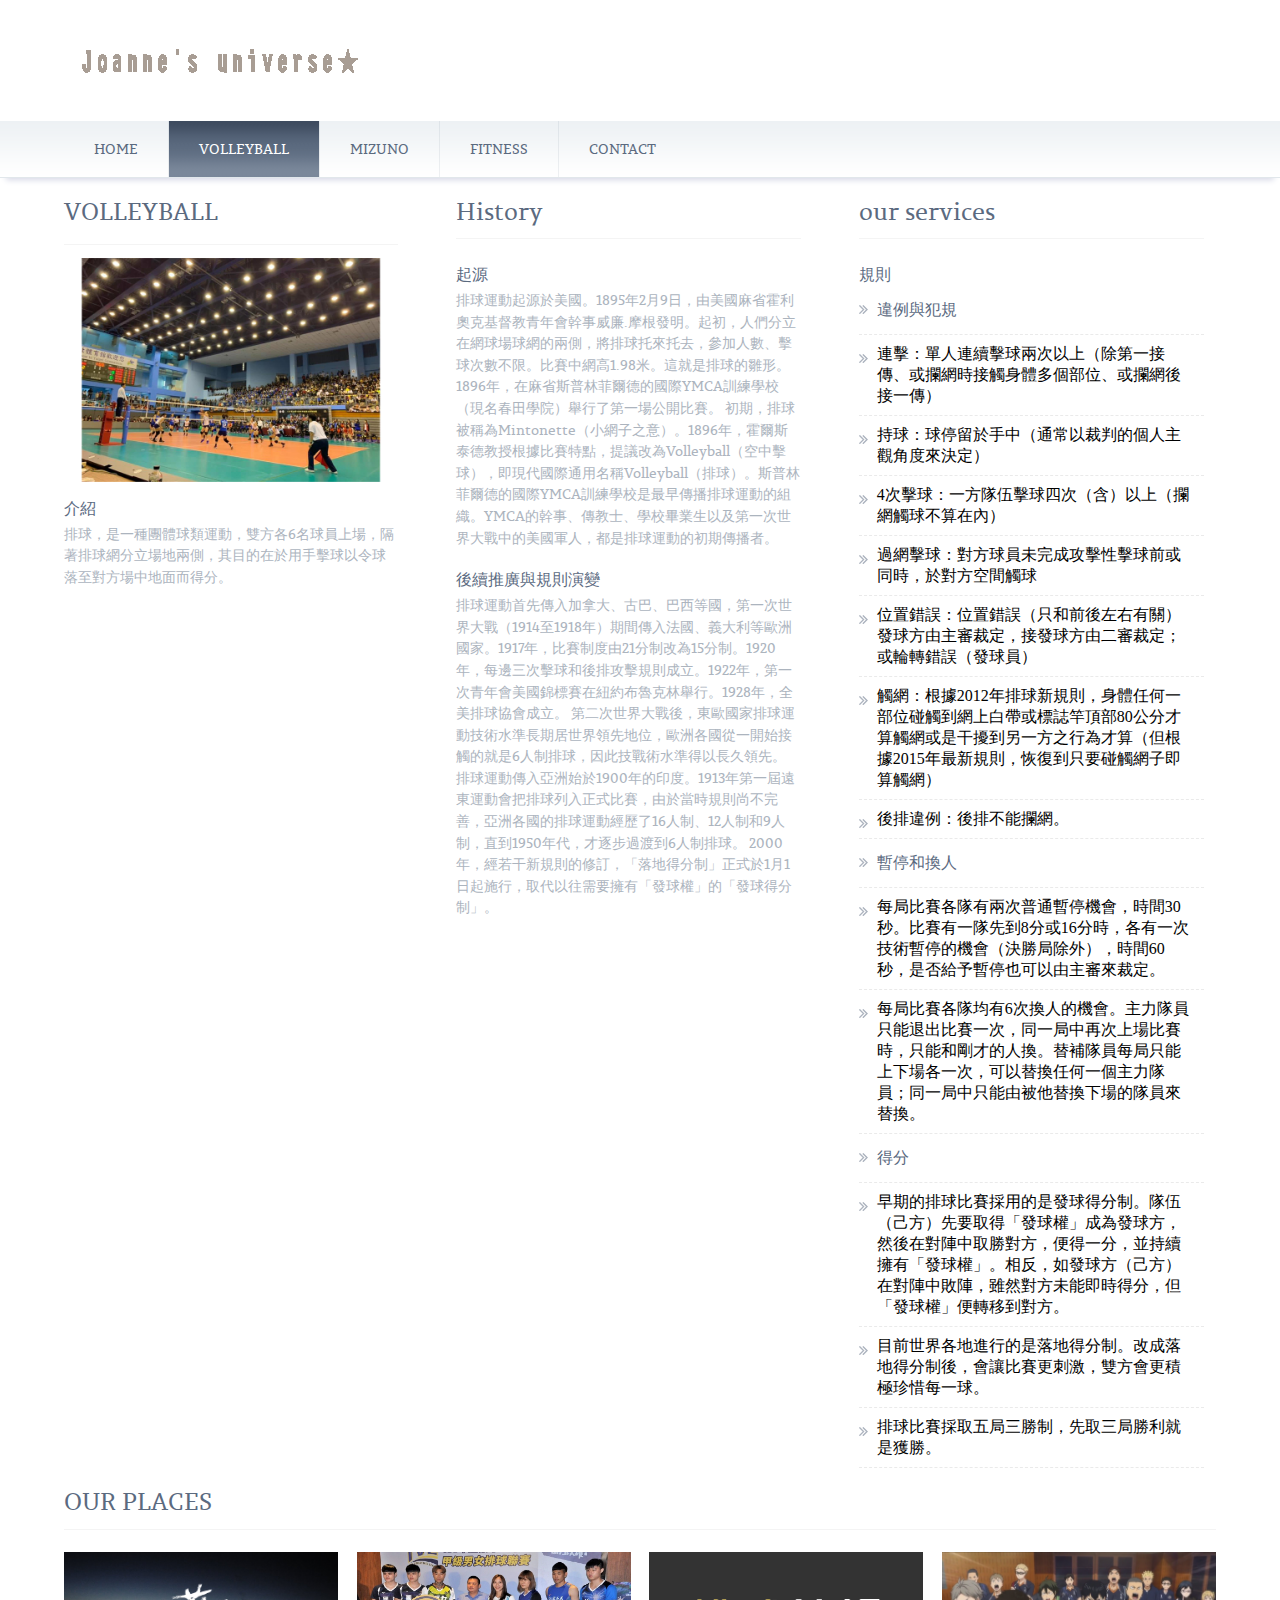
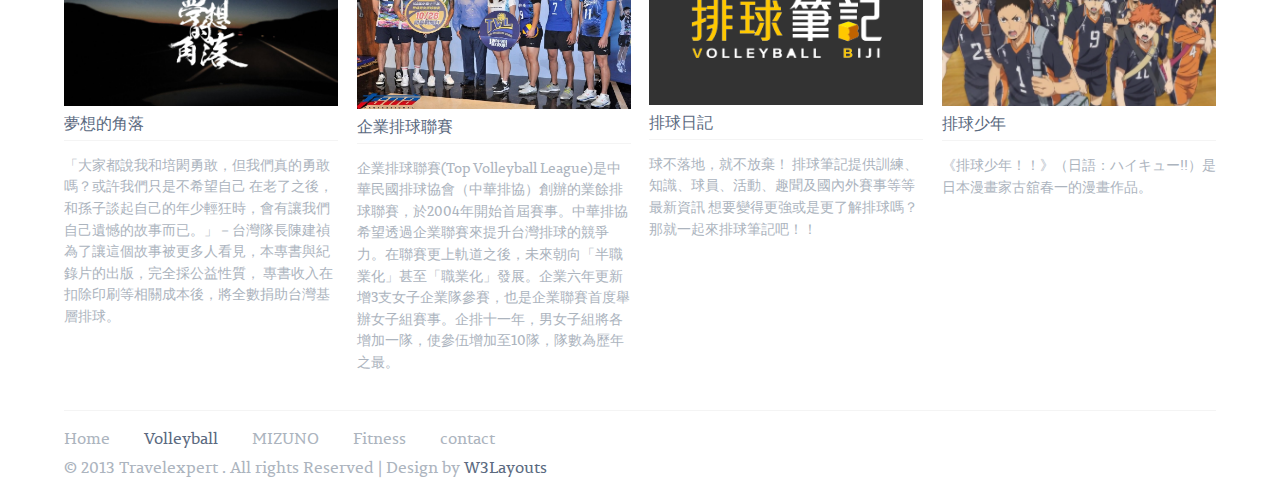
==== commit 882494cc: "B10456019" ====
--- a/about.html
+++ b/about.html
@@ -10,7 +10,10 @@
 		<title>Joanne's universe ♥</title>
 		<link href="css/style.css" rel="stylesheet" type="text/css"  media="all" />
         <link rel="stylesheet" type="text/css" href="css/style1.css" />
-        <link href='//fonts.googleapis.com/css?family=Open+Sans+Condensed:300|Playfair+Display:400italic' rel='stylesheet' type='text/css' />
+		<link href='//fonts.googleapis.com/css?family=Open+Sans+Condensed:300|Playfair+Display:400italic' rel='stylesheet' type='text/css' />
+		<link rel="stylesheet" href="https://cdn.staticfile.org/twitter-bootstrap/3.3.7/css/bootstrap.min.css"><!--就是這個沒加-->
+		<script src="https://cdn.staticfile.org/jquery/2.1.1/jquery.min.js"></script><!--add-->
+		<script src="https://cdn.staticfile.org/twitter-bootstrap/3.3.7/js/bootstrap.min.js"></script>	<!--add-->
 	</head>
 	<body>
 		
@@ -38,6 +41,7 @@
 							<li class="active"><a href="about.html">Volleyball</a></li>
 							<li><a href="services.html">MIZUNO</a></li>
 							<li><a href="pakages.html">Fitness</a></li>
+							<li><a href="contact.html">contact</a></li>
 							<div class="clear"> </div>
 						</ul>
 					</div>
@@ -46,7 +50,7 @@
 				<!---start-content----->
 				<div class="wrap">
 					<div class="content">
-						<div class="about-topgrid1">
+						<div class="about-topgrid1" id="about1">
 											<h3>VOLLEYBALL</h3>
 											<img src="images/03.jpg" title="name">
 											<h4>介紹</h4>
@@ -68,51 +72,39 @@
 												
 												2000年，經若干新規則的修訂，「落地得分制」正式於1月1日起施行，取代以往需要擁有「發球權」的「發球得分制」。
 												</p>
-										<!--<div class="historey-lines">
-											<ul>
-												<li><span>2010 &nbsp;-</span></li>
-												<li><p>Lorem ipsum dolor sit amet, consectetuer adipiscing elit. Praesent vestibulum molestie lacus. Aeonummy hendrerit mauris. Phasellus porta. Fusce suscipit varius mi.</p></li>
-												<div class="clear"> </div>
-											</ul>
-										</div>
-										<div class="historey-lines">
-											<ul>
-												<li><span>2010 &nbsp;-</span></li>
-												<li><p>Lorem ipsum dolor sit amet, consectetuer adipiscing elit. Praesent vestibulum molestie lacus. Aeonummy hendrerit mauris. Phasellus porta. Fusce suscipit varius mi.</p></li>
-												<div class="clear"> </div>
-											</ul>
-										</div>
-										<div class="historey-lines">
-											<ul>
-												<li><span>2010 &nbsp;-</span></li>
-												<li><p>Lorem ipsum dolor sit amet, consectetuer adipiscing elit. Praesent vestibulum molestie lacus. Aeonummy hendrerit mauris. Phasellus porta. Fusce suscipit varius mi.</p></li>
-												<div class="clear"> </div>
-											</ul>
-										</div>
-										<div class="historey-lines">
-											<ul>
-												<li><span>2010 &nbsp;-</span></li>
-												<li><p>Lorem ipsum dolor sit amet, consectetuer adipiscing elit. Praesent vestibulum molestie lacus. Aeonummy hendrerit mauris. Phasellus porta. Fusce suscipit varius mi.</p></li>
-												<div class="clear"> </div>
-											</ul>
-										</div>
-										<div class="historey-lines">
-											<ul>
-												<li><span>2010 &nbsp;-</span></li>
-												<li><p>Lorem ipsum dolor sit amet, consectetuer adipiscing elit. Praesent vestibulum molestie lacus. Aeonummy hendrerit mauris. Phasellus porta. Fusce suscipit varius mi.</p></li>
-												<div class="clear"> </div>
-											</ul>
-										</div>
-										<div class="clear"> </div>-->
+										
 									</div>
 						<div class="about-services">
 										<h3>our services</h3>
 										<h4>規則</h4>
 										<!--<p>Praesent vestibulum molestie lacus. Aeonummy hendrerit mauris. Phasellus porta. Fusce suscipit varius mi. Morbi nunc odio, gida at, cursus nec, luctus a, lorem. Maecenas tristique orci ac sem. Duis ultricies pharetra magna. Donec accumsan malesuada orci. Donec sit amet eros.</p>-->
 										<ul>
-											<li><a href="#">違例與犯規</a></li>
-											<li><a href="#">暫停和換人</a></li>
-											<li><a href="#">得分</a></li>											
+											<li type="button" class="btn1" data-toggle="collapse" data-target="#demo1" href="#demo1"><a>違例與犯規</a></li>
+											<div id="demo1" class="collapse">
+												<li>連擊：單人連續擊球兩次以上（除第一接傳、或攔網時接觸身體多個部位、或攔網後接一傳）</li>
+												<li>持球：球停留於手中（通常以裁判的個人主觀角度來決定）</li>
+												<li>4次擊球：一方隊伍擊球四次（含）以上（攔網觸球不算在內）</li>
+												<li>過網擊球：對方球員未完成攻擊性擊球前或同時，於對方空間觸球</li>
+												<li>位置錯誤：位置錯誤（只和前後左右有關）發球方由主審裁定，接發球方由二審裁定；或輪轉錯誤（發球員）</li>
+												<li>觸網：根據2012年排球新規則，身體任何一部位碰觸到網上白帶或標誌竿頂部80公分才算觸網或是干擾到另一方之行為才算（但根據2015年最新規則，恢復到只要碰觸網子即算觸網）</li>
+												<li>後排違例：後排不能攔網。</li>
+											</div>
+											<li type="button" class="btn2" data-toggle="collapse" data-target="#demo2" href="#demo2"><a>暫停和換人</a></li>
+											<div id="demo2" class="collapse">
+												<li id="2">每局比賽各隊有兩次普通暫停機會，時間30秒。比賽有一隊先到8分或16分時，各有一次技術暫停的機會（決勝局除外），時間60秒，是否給予暫停也可以由主審來裁定。</li>
+
+												<li>每局比賽各隊均有6次換人的機會。主力隊員只能退出比賽一次，同一局中再次上場比賽時，只能和剛才的人換。替補隊員每局只能上下場各一次，可以替換任何一個主力隊員；同一局中只能由被他替換下場的隊員來替換。</li>
+
+											</div>
+											<li type="button" class="btn3" data-toggle="collapse" data-target="#demo3" href="#demo3"><a>得分</a></li>
+											<div id="demo3" class="collapse">
+												<li>早期的排球比賽採用的是發球得分制。隊伍（己方）先要取得「發球權」成為發球方，然後在對陣中取勝對方，便得一分，並持續擁有「發球權」。相反，如發球方（己方）在對陣中敗陣，雖然對方未能即時得分，但「發球權」便轉移到對方。</li>
+
+												<li>目前世界各地進行的是落地得分制。改成落地得分制後，會讓比賽更刺激，雙方會更積極珍惜每一球。</li>
+
+												<li>排球比賽採取五局三勝制，先取三局勝利就是獲勝。</li>
+
+											</div>											
 											<div class="clear"> </div>
 										</ul>
 									</div> 
@@ -158,6 +150,7 @@
 								<li class="corrent"><a href="about.html">Volleyball</a></li>
 								<li><a href="services.html">MIZUNO</a></li>
 								<li><a href="pakages.html">Fitness</a></li>
+								<li><a href="contact.html">contact</a></li>
 							</ul>
 							<p>&copy 2013 Travelexpert . All rights Reserved | Design by <a href="http://w3layouts.com">W3Layouts</a></p>
 						</div>
--- a/css/style.css
+++ b/css/style.css
@@ -1236,7 +1236,7 @@
 	}
 }
 @media only screen and (max-width: 800px) {
-	.about-topgrid1,.about-histore,.about-services,.grids-topgrid1,.service-content,.services-sidebar {
+	.about-topgrid1,.about-histore,.about-services,.grids-topgrid1,.service-content,.services-sidebar,.ourteam {
 		width: 100%;
 		float: left;
 		margin-right: 5%;
@@ -1286,7 +1286,7 @@
 	}
 }
 @media only screen and (max-width: 600px) {
-	.about-topgrid1, .about-histore, .about-services,.grids-topgrid1,.service-content,.services-sidebar {
+	.about-topgrid1, .about-histore, .about-services,.grids-topgrid1,.service-content,.services-sidebar ,.ourteam{
 		width: 97%;
 		float: left;
 		margin-right: 0%;
